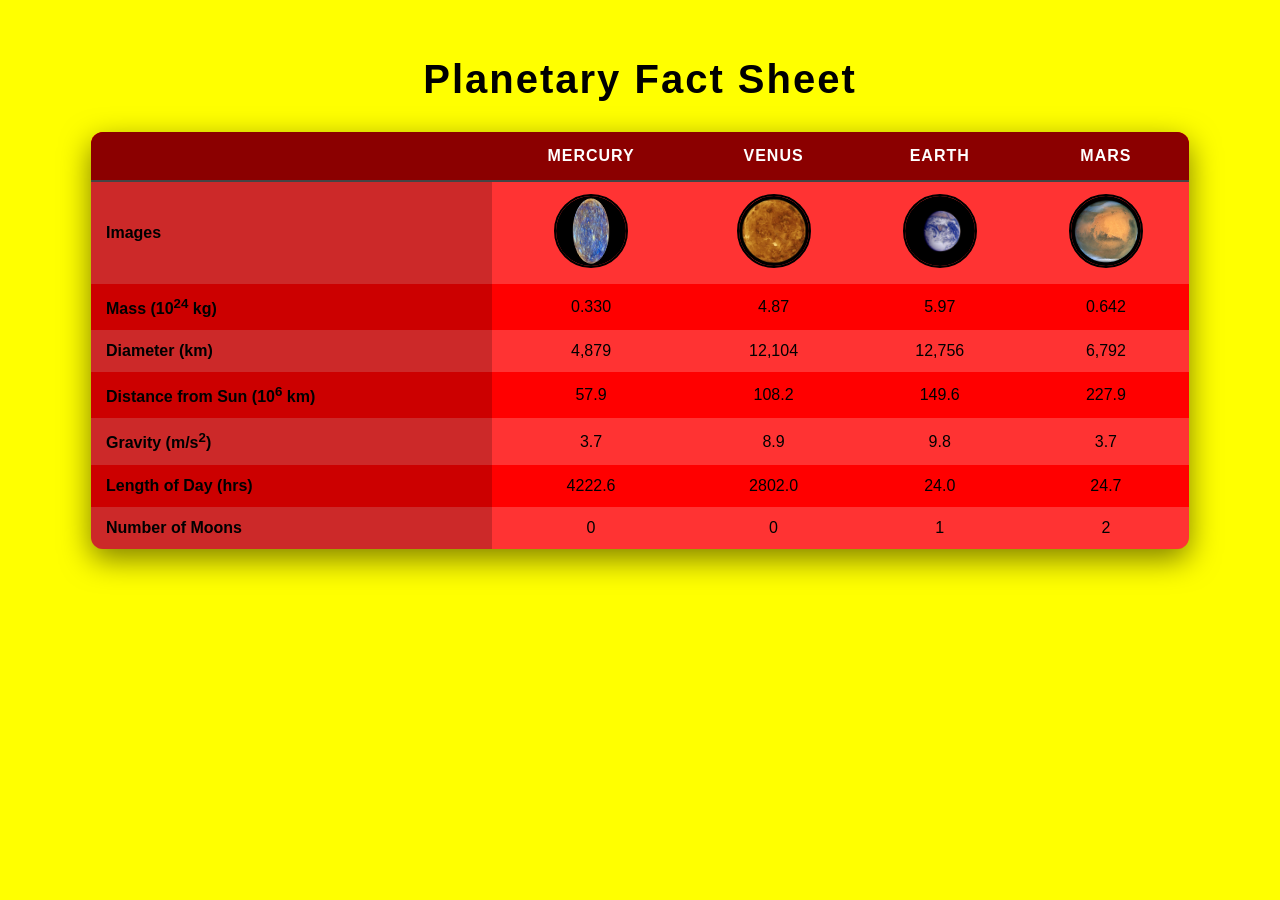
==== finalindex.html @ 4dfae7f9 "Update finalindex.html" ====
<!DOCTYPE html>
<html lang="en">
<head>
  <meta charset="utf-8">
  <title>Planetary Facts</title>
  <link rel="stylesheet" href="css/style.css">
</head>
<body>
  <h1>Planetary Fact Sheet</h1>
  <table id="planets">
    <tr>
      <th></th>
      <th>Mercury</th>
      <th>Venus</th>
      <th>Earth</th>
      <th>Mars</th>
    </tr>
    <tr>
      <td>Images</td>
      <td><img src="media/mercury.jpg" alt="Mercury"></td>
      <td><img src="media/venus.jpg" alt="Venus"></td>
      <td><img src="media/earth.jpg" alt="Earth"></td>
      <td><img src="media/mars.jpg" alt="Mars"></td>
    </tr>
    <tr>
      <td>Mass (10<sup>24</sup> kg)</td>
      <td>0.330</td>
      <td>4.87</td>
      <td>5.97</td>
      <td>0.642</td>
    </tr>
    <tr>
      <td>Diameter (km)</td>
      <td>4,879</td>
      <td>12,104</td>
      <td>12,756</td>
      <td>6,792</td>
    </tr>
    <tr>
      <td>Distance from Sun (10<sup>6</sup> km)</td>
      <td>57.9</td>
      <td>108.2</td>
      <td>149.6</td>
      <td>227.9</td>
    </tr>
    <tr>
      <td>Gravity (m/s<sup>2</sup>)</td>
      <td>3.7</td>
      <td>8.9</td>
      <td>9.8</td>
      <td>3.7</td>
    </tr>
    <tr>
      <td>Length of Day (hrs)</td>
      <td>4222.6</td>
      <td>2802.0</td>
      <td>24.0</td>
      <td>24.7</td>
    </tr>
    <tr>
      <td>Number of Moons</td>
      <td>0</td>
      <td>0</td>
      <td>1</td>
      <td>2</td>
    </tr>
  </table>                        
</body>
</html>
---- css/style.css ----
/* Page background */
body {
  font-family: 'Segoe UI', Arial, sans-serif;
  background: yellow;
  color: black;
  margin: 0;
  padding: 30px;
}

/* Header */
h1 {
  font-size: 2.5rem;
  font-weight: 700;
  letter-spacing: 2px;
  text-align: center;
  color: black;
}

p {
  text-align: center;
  font-style: italic;
  color: black;
}

/* Table container (floating box) */
#planets {
  width: 90%;
  margin: 30px auto;
  border-collapse: collapse;
  border-radius: 12px;
  overflow: hidden;
  background: red;
  box-shadow: 0 10px 30px rgba(0,0,0,0.5);
}

/* Header row */
#planets th {
  background: darkred;
  padding: 15px;
  text-transform: uppercase;
  letter-spacing: 1px;
  border-bottom: 2px solid #444;
  color: white;
}

/* Left column labels */
#planets td:first-child {
  font-weight: bold;
  text-align: left;
  padding-left: 15px;
  background: rgba(0,0,0,0.2);
}

/* All cells */
#planets td {
  padding: 12px;
  text-align: center;
  color: black;
}

/* Row striping */
#planets tr:nth-child(even) {
  background: rgba(255,255,255,0.2);
}

/* Hover effect */
#planets tr:hover {
  background: rgba(255,255,255,0.35);
  transition: 0.3s;
}

/* Images */
#planets img {
  width: 70px;
  height: 70px;
  border-radius: 50%;
  border: 2px solid black;
  transition: transform 0.4s ease, box-shadow 0.4s ease;
  animation: float 4s ease-in-out infinite;
}

/* Floating animation */
@keyframes float {
  0% { transform: translateY(0px); }
  50% { transform: translateY(-8px); }
  100% { transform: translateY(0px); }
}

/* Hover glow */
#planets img:hover {
  transform: scale(1.25) rotate(8deg);
  box-shadow: 0 0 20px rgba(0,0,0,0.6);
}

/* Footer */
footer {
  text-align: center;
  margin-top: 20px;
  color: black;
}
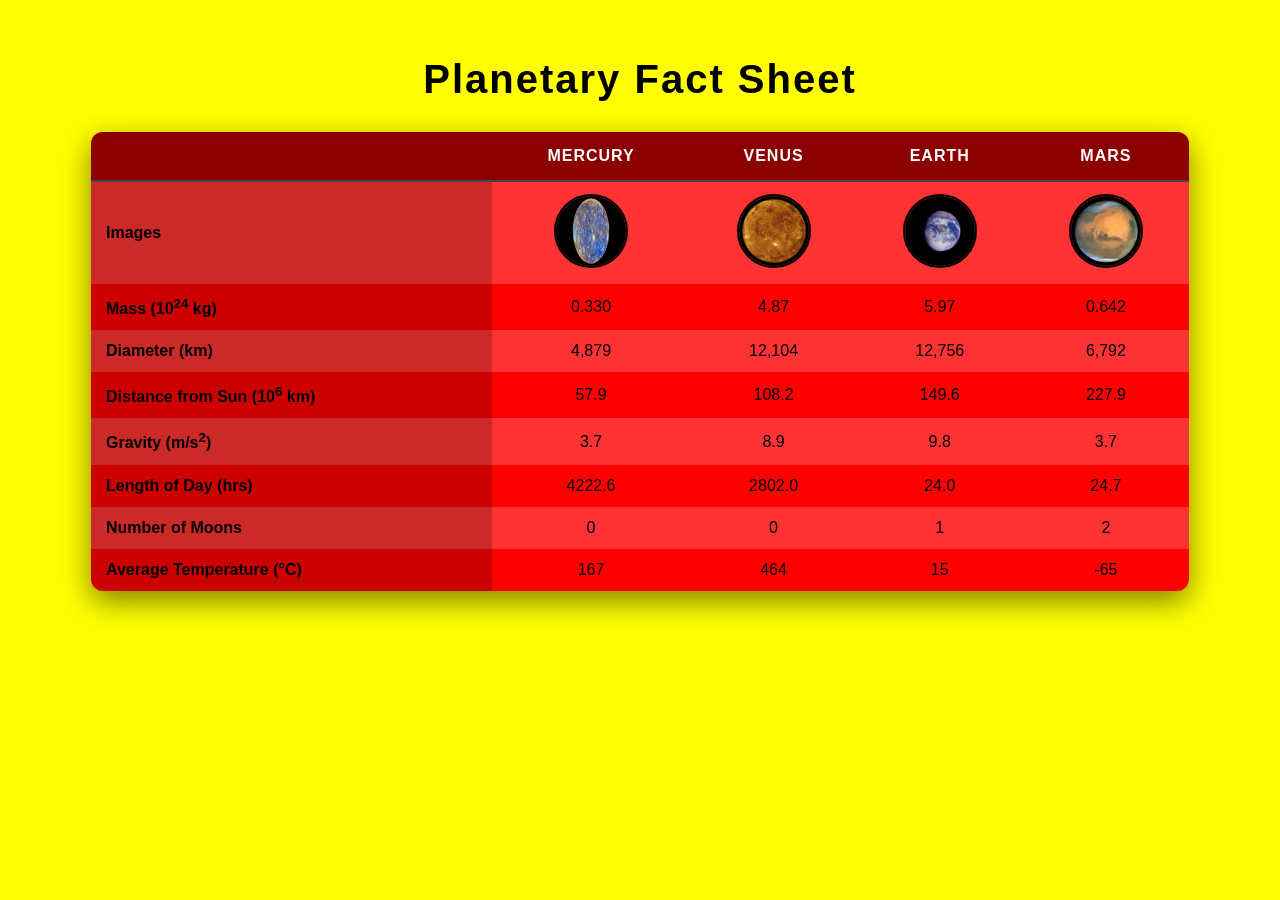
==== commit 559a9493: "add" ====
--- a/finalindex.html
+++ b/finalindex.html
@@ -64,6 +64,13 @@
       <td>1</td>
       <td>2</td>
     </tr>
+    <tr>
+      <td>Average Temperature (°C)</td>
+      <td>167</td>
+      <td>464</td>
+      <td>15</td>
+      <td>-65</td>
+    </tr>        
   </table>                        
 </body>
 </html>
